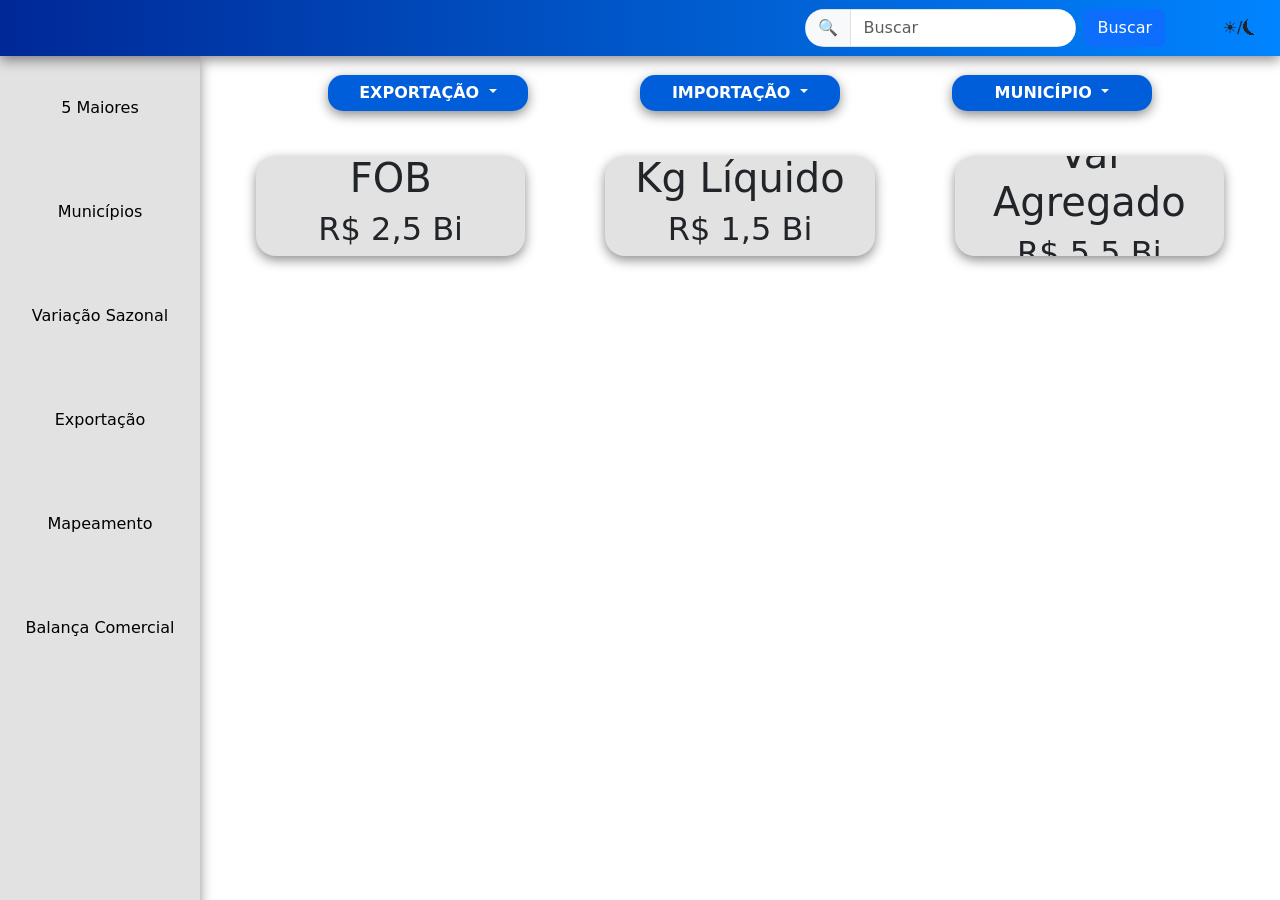
==== index.html @ 0d1b1832 "Add files via upload" ====
<!DOCTYPE html>
<html lang="en">
<head>
    <link rel="stylesheet" href="style.css">
    <meta charset="UTF-8">
    <meta name="viewport" content="width=device-width, initial-scale=1.0">
    <script src="https://code.jquery.com/jquery-3.6.0.min.js"></script>
    <script src="https://cdn.jsdelivr.net/npm/@popperjs/core@2.11.6/dist/umd/popper.min.js"></script>
    <script src="https://cdn.jsdelivr.net/npm/bootstrap@5.3.3/dist/js/bootstrap.bundle.min.js"></script>
    <script src="https://cdn.jsdelivr.net/npm/@popperjs/core@2.11.6/dist/umd/popper.min.js"></script>
    
    <link href="https://cdn.jsdelivr.net/npm/bootstrap@5.3.3/dist/css/bootstrap.min.css" rel="stylesheet">
    <title>Nexus Site</title>
</head>

<body>


<nav class="navbar navbar-expand-sm navbar-dark fixed-top navbar-gradient">
    <div class="container-fluid">
      <a class="navbar-brand d-flex align-items-center gap-2" href="#">
        <img src="images/NEXUS.svg" alt="Nexus Logo" class="nexus-logo">
      </a>    
      <div class="d-flex ms-auto align-items-center gap-5">
        <form class="d-flex align-items-center">
          <div class="input-group rounded-input-group">
            <span class="input-group-text search-icon">🔍︎</span>
            <input class="form-control rounded-end" type="text" placeholder="Buscar">
          </div>
          <button class="btn btn-primary ms-2" type="button">Buscar</button>
        </form>

        <button onclick="myFunction()">☀︎/⏾</button>
      </div>

<script>
  // Função que aplica o tema salvo no localStorage sem animação
  window.addEventListener("DOMContentLoaded", () => {
    // Temporariamente desativa transições
    document.documentElement.classList.add("disable-transitions");

    const savedTheme = localStorage.getItem("theme");
    if (savedTheme === "dark") {
      document.body.classList.add("dark-mode");
    }

    // Reativa transições depois de um pequeno delay
    setTimeout(() => {
      document.documentElement.classList.remove("disable-transitions");
    }, 100); // Tempo suficiente para evitar a animação indesejada
  });

  // Função para alternar tema com transição
  function myFunction() {
    const isDark = document.body.classList.toggle("dark-mode");
    localStorage.setItem("theme", isDark ? "dark" : "light");
  }
</script>

    </div>
</nav>

  <main>
  <!-- Sidebar -->
  <div>
    <ul class="sidebar">
     <li><a href="5maiores.html">5 Maiores</a></li>
     <li><a href="municipios.html">Municípios</a></li>
     <li><a href="variacao.html">Variação Sazonal</a></li>
     <li><a href="exportacao.html">Exportação</a></li>
     <li><a href="mapeamento.html">Mapeamento</a></li>
     <li><a href="">Balança Comercial</a></li>
   </ul>
   </div>

  <!-- Page content -->
  <div class="main-content">
    <div class="dropdown-container">
      <div class="dropdown">
        <button class="btn btn-primary dropdown-toggle" type="button" data-bs-toggle="dropdown" aria-expanded="false">
          EXPORTAÇÃO
        </button>
        <ul class="dropdown-menu">
          <li><a class="dropdown-item" href="#">Agropecuária</a></li>
          <li><a class="dropdown-item" href="#"> Indústria Extrativa</a></li>
          <li><a class="dropdown-item" href="#">Indústria de Transformação</a></li>
        </ul>
      </div>
    
      <div class="dropdown">
        <button class="btn btn-primary dropdown-toggle" type="button" data-bs-toggle="dropdown" aria-expanded="false">
          IMPORTAÇÃO
        </button>
        <ul class="dropdown-menu">
          <li><a class="dropdown-item" href="#">Agropecuária</a></li>
          <li><a class="dropdown-item" href="#"> Indústria Extrativa</a></li>
          <li><a class="dropdown-item" href="#">Indústria de Transformação</a></li>
        </ul>
      </div>
    
      <div class="dropdown">
        <button class="btn btn-primary dropdown-toggle" type="button" data-bs-toggle="dropdown" aria-expanded="false">
          MUNICÍPIO
        </button>
        <ul class="dropdown-menu">
          <li><a class="dropdown-item" href="#">São José dos Campos</a></li>
          <li><a class="dropdown-item" href="#">Jacareí</a></li>
          <li><a class="dropdown-item" href="#">São Paulo</a></li>
          <li><a class="dropdown-item" href="#">Guarulhos</a></li>
          <li><a class="dropdown-item" href="#">Campinas</a></li>
          <li><a class="dropdown-item" href="#">São Bernardo do Campo</a></li>
          <li><a class="dropdown-item" href="#">Santo André</a></li>
          <li><a class="dropdown-item" href="#">Osasco</a></li>
          <li><a class="dropdown-item" href="#">Sorocaba</a></li>
          <li><a class="dropdown-item" href="#">Ribeirão Preto</a></li>
        </ul>
      </div>
    </div>

    <div class="flex-container">
      <!-- Box 1 -->
      <div>
        <h1>FOB</h1>
        <h2>R$ 2,5 Bi</h2>
      </div>
      <!-- Box 2 -->
      <div>
        <h1>Kg Líquido</h1>
        <h2>R$ 1,5 Bi</h2>      
      </div>
      <!-- Box 3 -->
      <div>
        <h1>Val Agregado</h1>
        <h2>R$ 5,5 Bi</h2>
      </div>  
    </div>

    </div>
  </div>
  </main>
</body>
</html>
---- style.css ----
body {
  margin: 0;
  font-family: sans-serif;
}

/* Base dark mode */
.dark-mode {
  background-color: #121212;
  color: #f1f1f1;
}

/* Transition for smooth effect */
* {
  transition: background-color 0.3s, color 0.1s;
}

/* Desativa transições apenas temporariamente no carregamento */
.disable-transitions * {
  transition: none !important;
}

/* Navbar */
.navbar {
  height: 56px; /* or whatever fixed height you want */
  overflow: hidden; /* prevents tall content from expanding the navbar */
  box-shadow: 0 4px 12px rgba(0, 0, 0, 0.452);
}

.nexus-logo {
  height: 180px;
  width: auto;
}

.navbar-gradient {
  background: linear-gradient(to right, #002897, #0058ca, #0084ff) !important;
}

.dark-mode .navbar-gradient {
  background: linear-gradient(to right, #002897, #0058ca, #0084ff) !important;
}

/* Sidebar styles */
ul.sidebar {
  list-style-type: none;
  margin: 0;
  padding: 0;
  width: 200px;
  background-color: #e2e2e2;
  position: fixed;
  top: 56px; /* height of the navbar */
  left: 0;
  height: 100%;
  overflow: auto;
  box-shadow: 0 4px 12px rgba(0, 0, 0, 0.452);
}

.dark-mode ul.sidebar {
  background-color: #1e1e1e;
}

.sidebar {
  position: fixed;
  top: 80px; /* abaixo da navbar */
  left: 0;
  width: 200px;
  height: calc(100vh - 80px);
  background-color: #fff;
  z-index: 999; /* garante que está acima do mapa */
  overflow-y: auto;
}

ul.sidebar li a {
  display: block;
  color: #000000;
  padding: 40px 16px;
  text-decoration: none;
  text-align: center;
}

.dark-mode ul.sidebar li a {
  color: #f1f1f1;
}

ul.sidebar li a.active {
  background-color: #c9c9c9;
  color: #005eda;
}

.dark-mode ul.sidebar li a.active {
  background-color: #333;
  color: #005eda;
}

ul.sidebar li a:hover:not(.active) {
  background-color: #555;
  color: white;
}

.dark-mode ul.sidebar li a:hover:not(.active) {
  background-color: #444;
  color: #ffffff;
}

/* Main content */
.main-content {
  margin-left: 200px; /* Same width as sidebar */
  padding: 1rem;
  margin-top: 56px; /* Same as navbar height */
}

.flex-container {
  display: flex;
  justify-content: space-evenly;
}

.flex-container > div {
  background-color: #e2e2e2;
  width: 30%;
  height: 100px;
  margin: 40px;
  border-radius: 20px;
  padding: 10px;
  font-size: clamp(12px, 2vw, 16px);
  line-height: 1.3;
  text-align: center;
  box-shadow: 0 4px 12px rgba(0, 0, 0, 0.452);

  display: flex;
  flex-direction: column;
  justify-content: center;
  align-items: center;

  overflow: hidden;
  text-overflow: ellipsis;
  white-space: normal;
  word-wrap: break-word;
}

.dark-mode .flex-container > div {
  background-color: #2a2a2a;
  color: #f1f1f1;
}

.flex-container2 {
  padding-left: 202px;
  display: flex;
  justify-content: space-evenly;
}

.flex-container2 > div {
  background-color: #e2e2e2;
  width: 30%;
  height: 100px;
  margin: 40px;
  border-radius: 20px;
  padding: 10px;
  font-size: clamp(12px, 2vw, 16px);
  line-height: 1.3;
  text-align: center;
  box-shadow: 0 4px 12px rgba(0, 0, 0, 0.452);

  display: flex;
  flex-direction: column;
  justify-content: center;
  align-items: center;

  overflow: hidden;
  text-overflow: ellipsis;
  white-space: normal;
  word-wrap: break-word;
}

.dark-mode .flex-container2 > div {
  background-color: #2a2a2a;
  color: #f1f1f1;
}


.dropdown-container {
  display: flex;
  justify-content: space-evenly;
  align-items: center;
  flex-wrap: wrap;
  margin-bottom: 5px;
  margin-top: 2.5px;
}

.dropdown .btn {
  width: 200px;
  background: #005eda;
  text-align: center;
  border: none;
  font-weight: bold;
  border-radius: 15px;
  box-shadow: 0 4px 12px rgba(0, 0, 0, 0.452);
}

.dropdown-menu {
  text-align: center;
  min-width: 200px;
}

/* Dark mode support */
.dark-mode .dropdown .btn {
  background-color: #005eda;
  border-color: #005eda;
  color: black;
}

.dark-mode .dropdown-menu {
  background-color: #2c2c2c;
  color: white;
}

.dark-mode .dropdown-menu a.dropdown-item {
  color: white;
}

.dark-mode .dropdown-menu a.dropdown-item:hover {
  background-color: #444;
}

/* Buttons */
.btn-primary {
  border-radius: 10px;
}

.dark-mode .btn-primary {
  background-color: #004eb4;
  border-color: #0053be;
  color: rgb(255, 255, 255);
}

/* Search input */
input.form-control {
  border-radius: 20px;
}

.dark-mode input.form-control {
  background-color: #2c2c2c;
  color: white;
  border: 0px solid #555;
}

/* Optional: style toggle button */
button {
  border-radius: 50%;
  padding: 0.4em 0.6em;
  background-color: transparent;
  border: none;
  color: inherit;
  font-size: 1.9em;
  cursor: pointer;
}

/* Default light theme icon color */
.search-icon {
  background-color: transparent;
  border: none;
  font-size: 1.2rem;
  color: black;
}

/* Dark mode: turn the icon white */
.dark-mode .search-icon {
  color: white;
}

/* Make sure input group has rounded corners overall */
.rounded-input-group {
  border-radius: 25px;
  overflow: hidden; /* Keeps the round look clean */
}

/* Make sure the text inside the input field is readable */
input.form-control {
  border-radius: 0; /* Let the group handle rounding */
}

/* Search icon base style */
.search-icon {
  background-color: transparen;
  border: none;
  font-size: 1.2rem;
  color: black;
}

/* Dark mode search icon color */
.dark-mode .search-icon {
  color: white;
  background-color:#555;
  border: 1px solid #555;
}

/* Dark mode input styling */
.dark-mode input.form-control {
  background-color: #2c2c2c;
  color: white;
}




#municipios-page .flex-container > div {
  width: 40%;
  height: 70px;
  margin: 30px;
  font-size: clamp(14px, 2.5vw, 18px);
}

#municipios-page .flex-container h1 {
  font-size: 1.2rem; /* ou 16px */
}

#municipios-page .flex-container h2 {
  font-size: 1rem; /* ou 14px */
}




.texto-municipios {
  text-align: center;
  margin-left: 50px;
  margin-right: 50px;
}
  
.graf-municipios {
   width: 60%;
   height: auto; /* better to keep aspect ratio */
   border-radius: 15px;
   box-shadow: 0 4px 12px rgba(0, 0, 0, 0.45); 
}
  
.custom-offset {
  margin-left: 200px;
}
  

#exportacao-page .flex-container > div {
  width: 40%;
  height: 70px;
  margin: 20px;
  font-size: clamp(14px, 2.5vw, 18px);
}

#exportacao-page .flex-container h1 {
  font-size: 1.2rem; /* ou 16px */
}

#exportacao-page .flex-container h2 {
  font-size: 1rem; /* ou 14px */
}




#balanca-comercial-page .flex-container > div {
  width: 40%;
  height: 70px;
  margin: 30px;
  font-size: clamp(14px, 2.5vw, 18px);
}

#balanca-comercial-page .flex-container h1 {
  font-size: 1.2rem; /* ou 16px */
}

#balanca-comercial-page .flex-container h2 {
  font-size: 1rem; /* ou 14px */
}





.texto-cincomaiores {
text-align: center;
margin-left: 50px;
margin-right: 50px;
margin-top: 15px;
}

.graf-cincomaiores {
  width: 60%;
  height: auto; /* better to keep aspect ratio */
  border-radius: 15px;
  box-shadow: 0 4px 12px rgba(0, 0, 0, 0.45); 
}

.custom-offset {
  margin-left: 200px;
}





.texto-variacao {
text-align: center;
margin: auto 50px auto 250px;
}

.graf-sazonal {
  display: block;
  margin: 0 auto;
  width: 60%;
  height: 60%;
  border-radius: 15px;
  box-shadow: 0 4px 12px rgba(0, 0, 0, 0.45);
}

#variacao-page .flex-container2 > div {
  width: 60%;
  height: 70px;
  margin: 20px;
  margin-top:75.5px;
  margin-bottom: 15px;
  font-size: clamp(14px, 2.5vw, 18px);
}

#variacao-page .flex-container2 h1 {
  font-size: 0.9rem;
}

#variacao-page .flex-container2 h2 {
  font-size: 1rem;
}
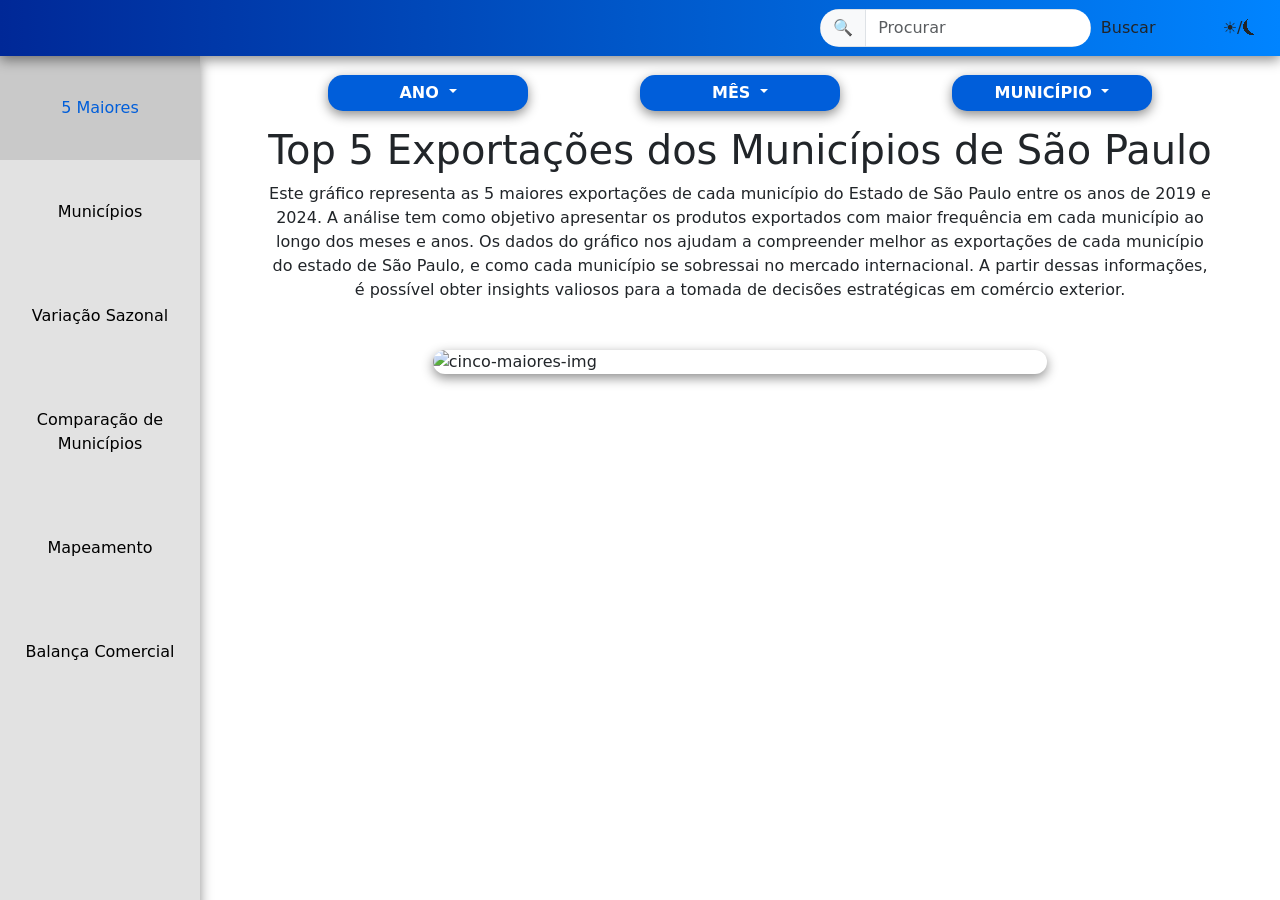
==== commit be9b01ad: "Update index.html" ====
--- a/index.html
+++ b/index.html
@@ -13,130 +13,135 @@
     <title>Nexus Site</title>
 </head>
 
-<body>
+<body id="cinco-maiores-page"></body>
+  <main>
+
+    <nav class="navbar navbar-expand-sm navbar-dark fixed-top navbar-gradient">
+      <div class="container-fluid">
+        <a class="navbar-brand d-flex align-items-center gap-2" href="#">
+          <img src="./images/NEXUS.svg" alt="Nexus Logo" class="nexus-logo">
+        </a>      
+        <div class="d-flex ms-auto align-items-center gap-5">
+          <form class="d-flex align-items-center">
+            <div class="input-group rounded-input-group">
+              <span class="input-group-text search-icon">🔍︎</span>
+              <input class="form-control rounded-end" type="text" placeholder="Procurar">
+            </div>
+            <button class="button-search" type="button">Buscar</button>
+          </form>
+
+          <button onclick="myFunction()">☀︎/⏾</button>
+        </div>
+
+        <script>
+          // Função que aplica o tema salvo no localStorage sem animação
+          window.addEventListener("DOMContentLoaded", () => {
+            // Temporariamente desativa transições
+            document.documentElement.classList.add("disable-transitions");
+        
+            const savedTheme = localStorage.getItem("theme");
+            if (savedTheme === "dark") {
+              document.body.classList.add("dark-mode");
+            }
+        
+            // Reativa transições depois de um pequeno delay
+            setTimeout(() => {
+              document.documentElement.classList.remove("disable-transitions");
+            }, 100); // Tempo suficiente para evitar a animação indesejada
+          });
+        
+          // Função para alternar tema com transição
+          function myFunction() {
+            const isDark = document.body.classList.toggle("dark-mode");
+            localStorage.setItem("theme", isDark ? "dark" : "light");
+          }
+        </script>
+        
+      </div>
+    </nav>
 
 
-<nav class="navbar navbar-expand-sm navbar-dark fixed-top navbar-gradient">
-    <div class="container-fluid">
-      <a class="navbar-brand d-flex align-items-center gap-2" href="#">
-        <img src="images/NEXUS.svg" alt="Nexus Logo" class="nexus-logo">
-      </a>    
-      <div class="d-flex ms-auto align-items-center gap-5">
-        <form class="d-flex align-items-center">
-          <div class="input-group rounded-input-group">
-            <span class="input-group-text search-icon">🔍︎</span>
-            <input class="form-control rounded-end" type="text" placeholder="Buscar">
-          </div>
-          <button class="btn btn-primary ms-2" type="button">Buscar</button>
-        </form>
-
-        <button onclick="myFunction()">☀︎/⏾</button>
+      <!-- Sidebar -->
+      <div>
+        <ul class="sidebar">
+        <li><a class="active" href="index.html">5 Maiores</a></li>
+        <li><a href="municipios.html">Municípios</a></li>
+        <li><a href="variacao.html">Variação Sazonal</a></li>
+        <li><a href="comparacao-municipios.html">Comparação de Municípios</a></li>
+        <li><a href="mapeamento.html">Mapeamento</a></li>
+        <li><a href="">Balança Comercial</a></li>
+      </ul>
       </div>
 
-<script>
-  // Função que aplica o tema salvo no localStorage sem animação
-  window.addEventListener("DOMContentLoaded", () => {
-    // Temporariamente desativa transições
-    document.documentElement.classList.add("disable-transitions");
+      <!-- Page content -->
+      <div class="main-content">
+        <div class="dropdown-container">
+          <div class="dropdown">
+            <button class="btn btn-primary dropdown-toggle" type="button" data-bs-toggle="dropdown" aria-expanded="false">
+              ANO
+            </button>
+            <ul class="dropdown-menu">
+              <li><a class="dropdown-item" href="#">2019</a></li>
+              <li><a class="dropdown-item" href="#">2020</a></li>
+              <li><a class="dropdown-item" href="#">2021</a></li>
+              <li><a class="dropdown-item" href="#">2022</a></li>
+              <li><a class="dropdown-item" href="#">2023</a></li>
+              <li><a class="dropdown-item" href="#">2024</a></li>
+            </ul>
+          </div>
+        
+          <div class="dropdown">
+            <button class="btn btn-primary dropdown-toggle" type="button" data-bs-toggle="dropdown" aria-expanded="false">
+              MÊS
+            </button>
+            <ul class="dropdown-menu">
+              <li><a class="dropdown-item" href="#">Janeiro</a></li>
+              <li><a class="dropdown-item" href="#">Fevereiro</a></li>
+              <li><a class="dropdown-item" href="#">Março</a></li>
+              <li><a class="dropdown-item" href="#">Abril</a></li>
+              <li><a class="dropdown-item" href="#">Maio</a></li>
+              <li><a class="dropdown-item" href="#">Junho</a></li>
+              <li><a class="dropdown-item" href="#">Julho</a></li>
+              <li><a class="dropdown-item" href="#">Agosto</a></li>
+              <li><a class="dropdown-item" href="#">Setembro</a></li>
+              <li><a class="dropdown-item" href="#">Outubro</a></li>
+              <li><a class="dropdown-item" href="#">Novembro</a></li>
+              <li><a class="dropdown-item" href="#">Dezembro</a></li>
+            </ul>
+          </div>
+        
+          <div class="dropdown">
+            <button class="btn btn-primary dropdown-toggle" type="button" data-bs-toggle="dropdown" aria-expanded="false">
+              MUNICÍPIO
+            </button>
+            <ul class="dropdown-menu">
+              <li><a class="dropdown-item" href="#">São José dos Campos</a></li>
+              <li><a class="dropdown-item" href="#">Jacareí</a></li>
+              <li><a class="dropdown-item" href="#">São Paulo</a></li>
+              <li><a class="dropdown-item" href="#">Guarulhos</a></li>
+              <li><a class="dropdown-item" href="#">Campinas</a></li>
+              <li><a class="dropdown-item" href="#">São Bernardo do Campo</a></li>
+              <li><a class="dropdown-item" href="#">Santo André</a></li>
+              <li><a class="dropdown-item" href="#">Osasco</a></li>
+              <li><a class="dropdown-item" href="#">Sorocaba</a></li>
+              <li><a class="dropdown-item" href="#">Ribeirão Preto</a></li>
+            </ul>
+          </div>
+        </div>
 
-    const savedTheme = localStorage.getItem("theme");
-    if (savedTheme === "dark") {
-      document.body.classList.add("dark-mode");
-    }
 
-    // Reativa transições depois de um pequeno delay
-    setTimeout(() => {
-      document.documentElement.classList.remove("disable-transitions");
-    }, 100); // Tempo suficiente para evitar a animação indesejada
-  });
+      <div class="texto-cincomaiores">
+          <h1>Top 5 Exportações dos Municípios de São Paulo</h1>
+          <p>Este gráfico representa as 5 maiores exportações de cada município do Estado de São Paulo entre os anos de 2019 e 2024. A análise tem como objetivo apresentar os produtos exportados com maior frequência em cada município ao longo dos meses e anos. Os dados do gráfico nos ajudam a compreender melhor as exportações de cada município do estado de São Paulo, e como cada município se sobressai no mercado internacional. A partir dessas informações, é possível obter insights valiosos para a tomada de decisões estratégicas em comércio exterior.</p>
+      </div>
 
-  // Função para alternar tema com transição
-  function myFunction() {
-    const isDark = document.body.classList.toggle("dark-mode");
-    localStorage.setItem("theme", isDark ? "dark" : "light");
-  }
-</script>
+      <div class="container mt-5 custom-offset d-flex justify-content-center">
+        <img src="./images/5Maiores.png" alt="cinco-maiores-img" class="graf-cincomaiores">
+      </div>
 
-    </div>
-</nav>
+        </div>
+      </div>
+  </main>
 
-  <main>
-  <!-- Sidebar -->
-  <div>
-    <ul class="sidebar">
-     <li><a href="5maiores.html">5 Maiores</a></li>
-     <li><a href="municipios.html">Municípios</a></li>
-     <li><a href="variacao.html">Variação Sazonal</a></li>
-     <li><a href="exportacao.html">Exportação</a></li>
-     <li><a href="mapeamento.html">Mapeamento</a></li>
-     <li><a href="">Balança Comercial</a></li>
-   </ul>
-   </div>
-
-  <!-- Page content -->
-  <div class="main-content">
-    <div class="dropdown-container">
-      <div class="dropdown">
-        <button class="btn btn-primary dropdown-toggle" type="button" data-bs-toggle="dropdown" aria-expanded="false">
-          EXPORTAÇÃO
-        </button>
-        <ul class="dropdown-menu">
-          <li><a class="dropdown-item" href="#">Agropecuária</a></li>
-          <li><a class="dropdown-item" href="#"> Indústria Extrativa</a></li>
-          <li><a class="dropdown-item" href="#">Indústria de Transformação</a></li>
-        </ul>
-      </div>
-    
-      <div class="dropdown">
-        <button class="btn btn-primary dropdown-toggle" type="button" data-bs-toggle="dropdown" aria-expanded="false">
-          IMPORTAÇÃO
-        </button>
-        <ul class="dropdown-menu">
-          <li><a class="dropdown-item" href="#">Agropecuária</a></li>
-          <li><a class="dropdown-item" href="#"> Indústria Extrativa</a></li>
-          <li><a class="dropdown-item" href="#">Indústria de Transformação</a></li>
-        </ul>
-      </div>
-    
-      <div class="dropdown">
-        <button class="btn btn-primary dropdown-toggle" type="button" data-bs-toggle="dropdown" aria-expanded="false">
-          MUNICÍPIO
-        </button>
-        <ul class="dropdown-menu">
-          <li><a class="dropdown-item" href="#">São José dos Campos</a></li>
-          <li><a class="dropdown-item" href="#">Jacareí</a></li>
-          <li><a class="dropdown-item" href="#">São Paulo</a></li>
-          <li><a class="dropdown-item" href="#">Guarulhos</a></li>
-          <li><a class="dropdown-item" href="#">Campinas</a></li>
-          <li><a class="dropdown-item" href="#">São Bernardo do Campo</a></li>
-          <li><a class="dropdown-item" href="#">Santo André</a></li>
-          <li><a class="dropdown-item" href="#">Osasco</a></li>
-          <li><a class="dropdown-item" href="#">Sorocaba</a></li>
-          <li><a class="dropdown-item" href="#">Ribeirão Preto</a></li>
-        </ul>
-      </div>
-    </div>
-
-    <div class="flex-container">
-      <!-- Box 1 -->
-      <div>
-        <h1>FOB</h1>
-        <h2>R$ 2,5 Bi</h2>
-      </div>
-      <!-- Box 2 -->
-      <div>
-        <h1>Kg Líquido</h1>
-        <h2>R$ 1,5 Bi</h2>      
-      </div>
-      <!-- Box 3 -->
-      <div>
-        <h1>Val Agregado</h1>
-        <h2>R$ 5,5 Bi</h2>
-      </div>  
-    </div>
-
-    </div>
-  </div>
-  </main>
 </body>
 </html>
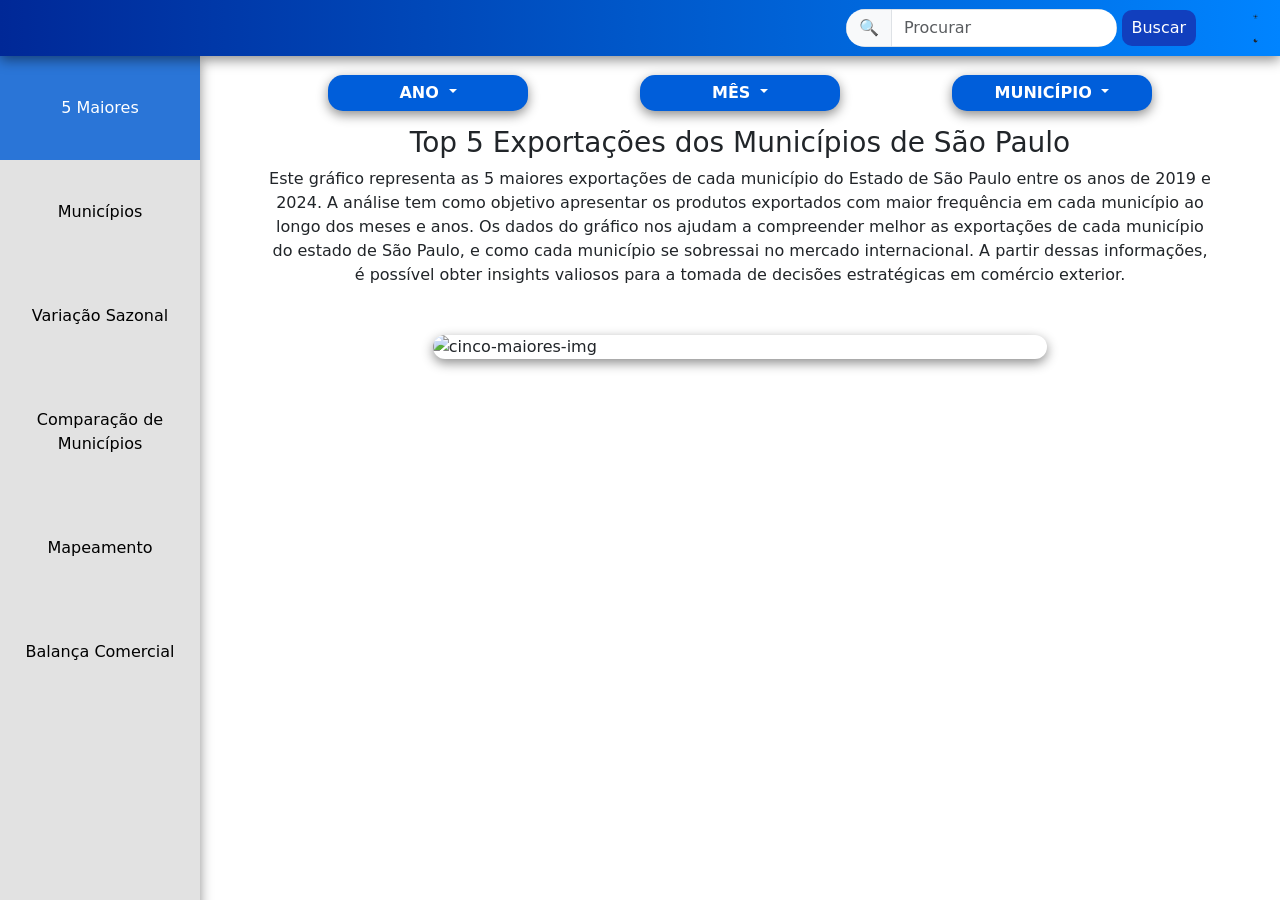
==== commit 50254021: "Update index.html" ====
--- a/index.html
+++ b/index.html
@@ -1,5 +1,5 @@
 <!DOCTYPE html>
-<html lang="en">
+<html lang="pt-br">
 <head>
     <link rel="stylesheet" href="style.css">
     <meta charset="UTF-8">
@@ -30,31 +30,46 @@
             <button class="button-search" type="button">Buscar</button>
           </form>
 
-          <button onclick="myFunction()">☀︎/⏾</button>
+          <button class="theme-switcher" onclick="toggleTheme()" aria-label="Alternar tema">
+            <span class="theme-switcher-handle"></span>
+            <!-- Ícones fixos nas extremidades -->
+            <svg class="theme-icon sun-icon" viewBox="0 0 24 24">
+              <path fill="currentColor" d="M12,7c-2.76,0-5,2.24-5,5s2.24,5,5,5s5-2.24,5-5S14.76,7,12,7L12,7z M12,2L13,2c0.55,0,1,0.45,1,1s-0.45,1-1,1l-1,0c-0.55,0-1-0.45-1-1S11.45,2,12,2z M12,20l1,0c0.55,0,1,0.45,1,1s-0.45,1-1,1l-1,0c-0.55,0-1-0.45-1-1S11.45,20,12,20z M4.22,5.64l0.71,0.71c0.39,0.39,0.39,1.02,0,1.41s-1.02,0.39-1.41,0l-0.71-0.71c-0.39-0.39-0.39-1.02,0-1.41S3.83,5.25,4.22,5.64z M18.36,19.78l0.71,0.71c0.39,0.39,0.39,1.02,0,1.41s-1.02,0.39-1.41,0l-0.71-0.71c-0.39-0.39-0.39-1.02,0-1.41S17.97,19.39,18.36,19.78z M2,12l0,1c0,0.55,0.45,1,1,1s1-0.45,1-1l0-1c0-0.55-0.45-1-1-1S2,11.45,2,12z M20,12l0,1c0,0.55,0.45,1,1,1s1-0.45,1-1l0-1c0-0.55-0.45-1-1-1S20,11.45,20,12z M5.64,19.78c-0.39,0.39-0.39,1.02,0,1.41l0.71,0.71c0.39,0.39,1.02,0.39,1.41,0s0.39-1.02,0-1.41l-0.71-0.71c-0.39-0.39-1.02-0.39-1.41,0S5.25,19.39,5.64,19.78z M19.78,5.64c0.39-0.39,0.39-1.02,0-1.41l-0.71-0.71c-0.39-0.39-1.02-0.39-1.41,0s-0.39,1.02,0,1.41l0.71,0.71c0.39,0.39,1.02,0.39,1.41,0S20.17,6.03,19.78,5.64z"/>
+            </svg>
+            <svg class="theme-icon moon-icon" viewBox="0 0 24 24">
+              <path fill="currentColor" d="M12,3c-4.97,0-9,4.03-9,9s4.03,9,9,9s9-4.03,9-9c0-0.46-0.04-0.92-0.1-1.36c-0.98,1.37-2.58,2.26-4.4,2.26c-2.98,0-5.4-2.42-5.4-5.4c0-1.81,0.89-3.42,2.26-4.4C12.92,3.04,12.46,3,12,3L12,3z"/>
+            </svg>
+          </button>
         </div>
-
+  
         <script>
-          // Função que aplica o tema salvo no localStorage sem animação
+  
+          // Função para alternar tema
+          function toggleTheme() {
+            const isDark = document.body.classList.toggle("dark-mode");
+            localStorage.setItem("theme", isDark ? "dark" : "light");
+            
+            // Animação adicional para feedback visual
+            const switcher = document.querySelector('.theme-switcher');
+            switcher.style.transform = 'scale(0.95)';
+            setTimeout(() => {
+              switcher.style.transform = 'scale(1)';
+            }, 100);
+          }
+      
+          // Aplicar tema salvo
           window.addEventListener("DOMContentLoaded", () => {
-            // Temporariamente desativa transições
             document.documentElement.classList.add("disable-transitions");
-        
+            
             const savedTheme = localStorage.getItem("theme");
             if (savedTheme === "dark") {
               document.body.classList.add("dark-mode");
             }
-        
-            // Reativa transições depois de um pequeno delay
+            
             setTimeout(() => {
               document.documentElement.classList.remove("disable-transitions");
-            }, 100); // Tempo suficiente para evitar a animação indesejada
+            }, 100);
           });
-        
-          // Função para alternar tema com transição
-          function myFunction() {
-            const isDark = document.body.classList.toggle("dark-mode");
-            localStorage.setItem("theme", isDark ? "dark" : "light");
-          }
         </script>
         
       </div>
@@ -131,7 +146,7 @@
 
 
       <div class="texto-cincomaiores">
-          <h1>Top 5 Exportações dos Municípios de São Paulo</h1>
+          <h3>Top 5 Exportações dos Municípios de São Paulo</h3>
           <p>Este gráfico representa as 5 maiores exportações de cada município do Estado de São Paulo entre os anos de 2019 e 2024. A análise tem como objetivo apresentar os produtos exportados com maior frequência em cada município ao longo dos meses e anos. Os dados do gráfico nos ajudam a compreender melhor as exportações de cada município do estado de São Paulo, e como cada município se sobressai no mercado internacional. A partir dessas informações, é possível obter insights valiosos para a tomada de decisões estratégicas em comércio exterior.</p>
       </div>
 
--- a/style.css
+++ b/style.css
@@ -59,6 +59,20 @@
   background-color: #1e1e1e;
 }
 
+.button-search {
+  color:white;
+  background-color: #113fbe;
+  border-radius: 10px;
+  margin-left: 5px;
+}
+
+.dark-mode .button-search {
+  color:white;
+  background-color: #113fbe;
+  border-radius: 10px;
+  margin-left: 5px;
+}
+
 .sidebar {
   position: fixed;
   top: 80px; /* abaixo da navbar */
@@ -83,13 +97,13 @@
 }
 
 ul.sidebar li a.active {
-  background-color: #c9c9c9;
-  color: #005eda;
+  background-color: #2a75d7;
+  color: white;
 }
 
 .dark-mode ul.sidebar li a.active {
-  background-color: #333;
-  color: #005eda;
+  background-color: #2a75d7;
+  color: white;
 }
 
 ul.sidebar li a:hover:not(.active) {
@@ -100,6 +114,11 @@
 .dark-mode ul.sidebar li a:hover:not(.active) {
   background-color: #444;
   color: #ffffff;
+}
+
+main {
+  width: 100%;
+  height:100%;
 }
 
 /* Main content */
@@ -338,21 +357,31 @@
 }
   
 
-#exportacao-page .flex-container > div {
+#comparacao-page .flex-container > div {
   width: 40%;
   height: 70px;
   margin: 20px;
   font-size: clamp(14px, 2.5vw, 18px);
 }
 
-#exportacao-page .flex-container h1 {
+#comparacao-page .flex-container h1 {
   font-size: 1.2rem; /* ou 16px */
 }
 
-#exportacao-page .flex-container h2 {
+#comparacao-page .flex-container h2 {
   font-size: 1rem; /* ou 14px */
 }
 
+.graf-comparacao {
+  width: 60%;
+  height: auto; /* better to keep aspect ratio */
+  border-radius: 15px;
+  box-shadow: 0 4px 12px rgba(0, 0, 0, 0.45); 
+}
+
+.custom-offset {
+  margin-left: 200px;
+}
 
 
 
@@ -428,3 +457,19 @@
   font-size: 1rem;
 }
 
+
+.texto-comparacao {
+  text-align: center;
+  margin-left: 50px;
+  margin-right: 50px;
+  margin-top: 15px;
+  }
+
+#comparacao-page .flex-container h1 {
+  font-size: 0.9rem;
+  margin-top: 6px;
+}
+
+#comparacao-page .flex-container h2 {
+  font-size: 1rem;
+}
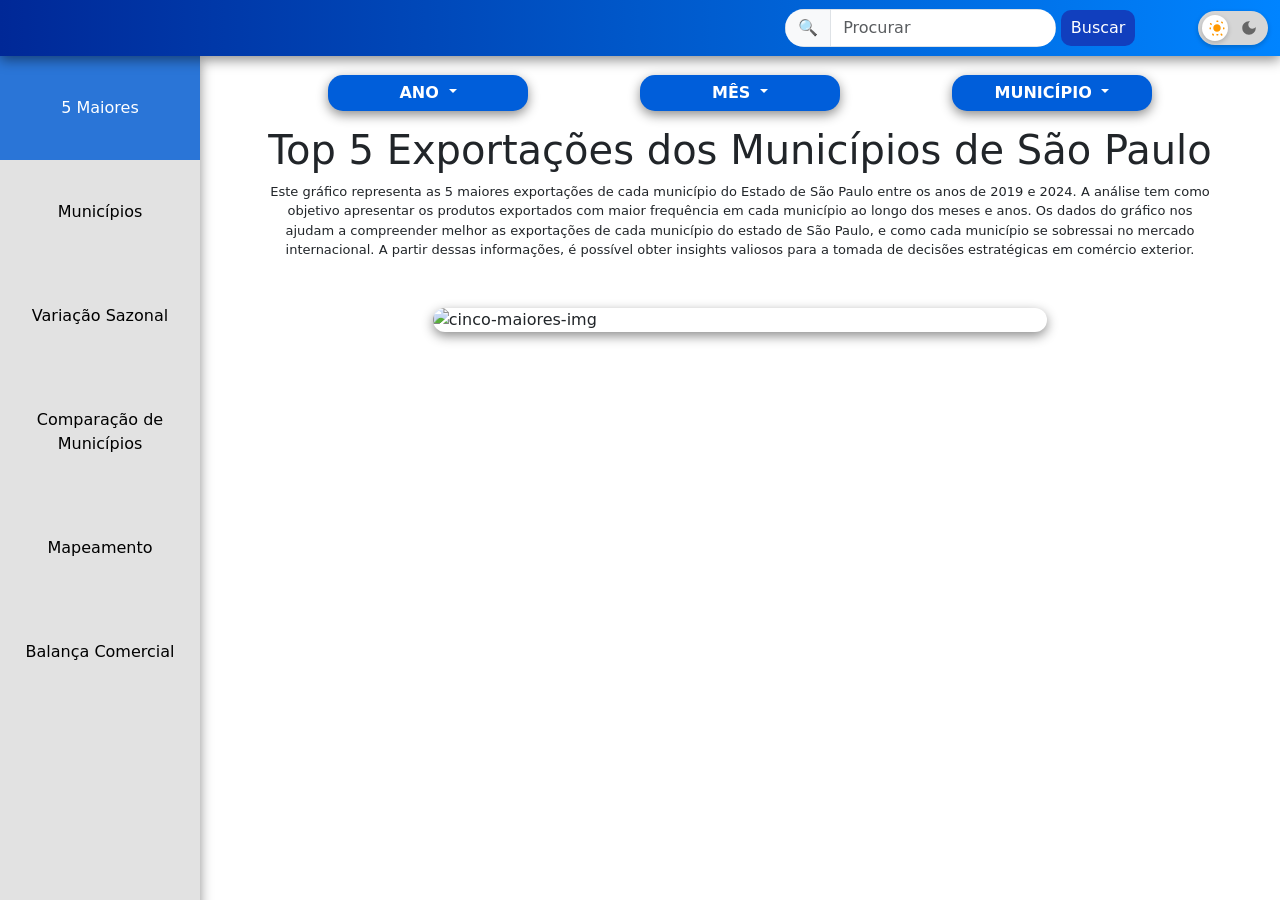
==== commit 49dd0bf7: "alteração da localização de arquivos" ====
--- a/index.html
+++ b/index.html
@@ -1,162 +1,162 @@
-<!DOCTYPE html>
-<html lang="pt-br">
-<head>
-    <link rel="stylesheet" href="style.css">
-    <meta charset="UTF-8">
-    <meta name="viewport" content="width=device-width, initial-scale=1.0">
-    <script src="https://code.jquery.com/jquery-3.6.0.min.js"></script>
-    <script src="https://cdn.jsdelivr.net/npm/@popperjs/core@2.11.6/dist/umd/popper.min.js"></script>
-    <script src="https://cdn.jsdelivr.net/npm/bootstrap@5.3.3/dist/js/bootstrap.bundle.min.js"></script>
-    <script src="https://cdn.jsdelivr.net/npm/@popperjs/core@2.11.6/dist/umd/popper.min.js"></script>
-    
-    <link href="https://cdn.jsdelivr.net/npm/bootstrap@5.3.3/dist/css/bootstrap.min.css" rel="stylesheet">
-    <title>Nexus Site</title>
-</head>
-
-<body id="cinco-maiores-page"></body>
-  <main>
-
-    <nav class="navbar navbar-expand-sm navbar-dark fixed-top navbar-gradient">
-      <div class="container-fluid">
-        <a class="navbar-brand d-flex align-items-center gap-2" href="#">
-          <img src="./images/NEXUS.svg" alt="Nexus Logo" class="nexus-logo">
-        </a>      
-        <div class="d-flex ms-auto align-items-center gap-5">
-          <form class="d-flex align-items-center">
-            <div class="input-group rounded-input-group">
-              <span class="input-group-text search-icon">🔍︎</span>
-              <input class="form-control rounded-end" type="text" placeholder="Procurar">
-            </div>
-            <button class="button-search" type="button">Buscar</button>
-          </form>
-
-          <button class="theme-switcher" onclick="toggleTheme()" aria-label="Alternar tema">
-            <span class="theme-switcher-handle"></span>
-            <!-- Ícones fixos nas extremidades -->
-            <svg class="theme-icon sun-icon" viewBox="0 0 24 24">
-              <path fill="currentColor" d="M12,7c-2.76,0-5,2.24-5,5s2.24,5,5,5s5-2.24,5-5S14.76,7,12,7L12,7z M12,2L13,2c0.55,0,1,0.45,1,1s-0.45,1-1,1l-1,0c-0.55,0-1-0.45-1-1S11.45,2,12,2z M12,20l1,0c0.55,0,1,0.45,1,1s-0.45,1-1,1l-1,0c-0.55,0-1-0.45-1-1S11.45,20,12,20z M4.22,5.64l0.71,0.71c0.39,0.39,0.39,1.02,0,1.41s-1.02,0.39-1.41,0l-0.71-0.71c-0.39-0.39-0.39-1.02,0-1.41S3.83,5.25,4.22,5.64z M18.36,19.78l0.71,0.71c0.39,0.39,0.39,1.02,0,1.41s-1.02,0.39-1.41,0l-0.71-0.71c-0.39-0.39-0.39-1.02,0-1.41S17.97,19.39,18.36,19.78z M2,12l0,1c0,0.55,0.45,1,1,1s1-0.45,1-1l0-1c0-0.55-0.45-1-1-1S2,11.45,2,12z M20,12l0,1c0,0.55,0.45,1,1,1s1-0.45,1-1l0-1c0-0.55-0.45-1-1-1S20,11.45,20,12z M5.64,19.78c-0.39,0.39-0.39,1.02,0,1.41l0.71,0.71c0.39,0.39,1.02,0.39,1.41,0s0.39-1.02,0-1.41l-0.71-0.71c-0.39-0.39-1.02-0.39-1.41,0S5.25,19.39,5.64,19.78z M19.78,5.64c0.39-0.39,0.39-1.02,0-1.41l-0.71-0.71c-0.39-0.39-1.02-0.39-1.41,0s-0.39,1.02,0,1.41l0.71,0.71c0.39,0.39,1.02,0.39,1.41,0S20.17,6.03,19.78,5.64z"/>
-            </svg>
-            <svg class="theme-icon moon-icon" viewBox="0 0 24 24">
-              <path fill="currentColor" d="M12,3c-4.97,0-9,4.03-9,9s4.03,9,9,9s9-4.03,9-9c0-0.46-0.04-0.92-0.1-1.36c-0.98,1.37-2.58,2.26-4.4,2.26c-2.98,0-5.4-2.42-5.4-5.4c0-1.81,0.89-3.42,2.26-4.4C12.92,3.04,12.46,3,12,3L12,3z"/>
-            </svg>
-          </button>
-        </div>
-  
-        <script>
-  
-          // Função para alternar tema
-          function toggleTheme() {
-            const isDark = document.body.classList.toggle("dark-mode");
-            localStorage.setItem("theme", isDark ? "dark" : "light");
-            
-            // Animação adicional para feedback visual
-            const switcher = document.querySelector('.theme-switcher');
-            switcher.style.transform = 'scale(0.95)';
-            setTimeout(() => {
-              switcher.style.transform = 'scale(1)';
-            }, 100);
-          }
-      
-          // Aplicar tema salvo
-          window.addEventListener("DOMContentLoaded", () => {
-            document.documentElement.classList.add("disable-transitions");
-            
-            const savedTheme = localStorage.getItem("theme");
-            if (savedTheme === "dark") {
-              document.body.classList.add("dark-mode");
-            }
-            
-            setTimeout(() => {
-              document.documentElement.classList.remove("disable-transitions");
-            }, 100);
-          });
-        </script>
-        
-      </div>
-    </nav>
-
-
-      <!-- Sidebar -->
-      <div>
-        <ul class="sidebar">
-        <li><a class="active" href="index.html">5 Maiores</a></li>
-        <li><a href="municipios.html">Municípios</a></li>
-        <li><a href="variacao.html">Variação Sazonal</a></li>
-        <li><a href="comparacao-municipios.html">Comparação de Municípios</a></li>
-        <li><a href="mapeamento.html">Mapeamento</a></li>
-        <li><a href="">Balança Comercial</a></li>
-      </ul>
-      </div>
-
-      <!-- Page content -->
-      <div class="main-content">
-        <div class="dropdown-container">
-          <div class="dropdown">
-            <button class="btn btn-primary dropdown-toggle" type="button" data-bs-toggle="dropdown" aria-expanded="false">
-              ANO
-            </button>
-            <ul class="dropdown-menu">
-              <li><a class="dropdown-item" href="#">2019</a></li>
-              <li><a class="dropdown-item" href="#">2020</a></li>
-              <li><a class="dropdown-item" href="#">2021</a></li>
-              <li><a class="dropdown-item" href="#">2022</a></li>
-              <li><a class="dropdown-item" href="#">2023</a></li>
-              <li><a class="dropdown-item" href="#">2024</a></li>
-            </ul>
-          </div>
-        
-          <div class="dropdown">
-            <button class="btn btn-primary dropdown-toggle" type="button" data-bs-toggle="dropdown" aria-expanded="false">
-              MÊS
-            </button>
-            <ul class="dropdown-menu">
-              <li><a class="dropdown-item" href="#">Janeiro</a></li>
-              <li><a class="dropdown-item" href="#">Fevereiro</a></li>
-              <li><a class="dropdown-item" href="#">Março</a></li>
-              <li><a class="dropdown-item" href="#">Abril</a></li>
-              <li><a class="dropdown-item" href="#">Maio</a></li>
-              <li><a class="dropdown-item" href="#">Junho</a></li>
-              <li><a class="dropdown-item" href="#">Julho</a></li>
-              <li><a class="dropdown-item" href="#">Agosto</a></li>
-              <li><a class="dropdown-item" href="#">Setembro</a></li>
-              <li><a class="dropdown-item" href="#">Outubro</a></li>
-              <li><a class="dropdown-item" href="#">Novembro</a></li>
-              <li><a class="dropdown-item" href="#">Dezembro</a></li>
-            </ul>
-          </div>
-        
-          <div class="dropdown">
-            <button class="btn btn-primary dropdown-toggle" type="button" data-bs-toggle="dropdown" aria-expanded="false">
-              MUNICÍPIO
-            </button>
-            <ul class="dropdown-menu">
-              <li><a class="dropdown-item" href="#">São José dos Campos</a></li>
-              <li><a class="dropdown-item" href="#">Jacareí</a></li>
-              <li><a class="dropdown-item" href="#">São Paulo</a></li>
-              <li><a class="dropdown-item" href="#">Guarulhos</a></li>
-              <li><a class="dropdown-item" href="#">Campinas</a></li>
-              <li><a class="dropdown-item" href="#">São Bernardo do Campo</a></li>
-              <li><a class="dropdown-item" href="#">Santo André</a></li>
-              <li><a class="dropdown-item" href="#">Osasco</a></li>
-              <li><a class="dropdown-item" href="#">Sorocaba</a></li>
-              <li><a class="dropdown-item" href="#">Ribeirão Preto</a></li>
-            </ul>
-          </div>
-        </div>
-
-
-      <div class="texto-cincomaiores">
-          <h3>Top 5 Exportações dos Municípios de São Paulo</h3>
-          <p>Este gráfico representa as 5 maiores exportações de cada município do Estado de São Paulo entre os anos de 2019 e 2024. A análise tem como objetivo apresentar os produtos exportados com maior frequência em cada município ao longo dos meses e anos. Os dados do gráfico nos ajudam a compreender melhor as exportações de cada município do estado de São Paulo, e como cada município se sobressai no mercado internacional. A partir dessas informações, é possível obter insights valiosos para a tomada de decisões estratégicas em comércio exterior.</p>
-      </div>
-
-      <div class="container mt-5 custom-offset d-flex justify-content-center">
-        <img src="./images/5Maiores.png" alt="cinco-maiores-img" class="graf-cincomaiores">
-      </div>
-
-        </div>
-      </div>
-  </main>
-
-</body>
-</html>
+<!DOCTYPE html>
+<html lang="pt-br">
+<head>
+    <link rel="stylesheet" href="style.css">
+    <meta charset="UTF-8">
+    <meta name="viewport" content="width=device-width, initial-scale=1.0">
+    <script src="https://code.jquery.com/jquery-3.6.0.min.js"></script>
+    <script src="https://cdn.jsdelivr.net/npm/@popperjs/core@2.11.6/dist/umd/popper.min.js"></script>
+    <script src="https://cdn.jsdelivr.net/npm/bootstrap@5.3.3/dist/js/bootstrap.bundle.min.js"></script>
+    <script src="https://cdn.jsdelivr.net/npm/@popperjs/core@2.11.6/dist/umd/popper.min.js"></script>
+    
+    <link href="https://cdn.jsdelivr.net/npm/bootstrap@5.3.3/dist/css/bootstrap.min.css" rel="stylesheet">
+    <title>Nexus Site</title>
+</head>
+
+<body id="cinco-maiores-page"></body>
+  <main>
+
+    <nav class="navbar navbar-expand-sm navbar-dark fixed-top navbar-gradient">
+      <div class="container-fluid">
+        <a class="navbar-brand d-flex align-items-center gap-2" href="#">
+          <img src="./images/NEXUS.svg" alt="Nexus Logo" class="nexus-logo">
+        </a>      
+        <div class="d-flex ms-auto align-items-center gap-5">
+          <form class="d-flex align-items-center">
+            <div class="input-group rounded-input-group">
+              <span class="input-group-text search-icon">🔍︎</span>
+              <input class="form-control rounded-end" type="text" placeholder="Procurar">
+            </div>
+            <button class="button-search" type="button">Buscar</button>
+          </form>
+
+          <button class="theme-switcher" onclick="toggleTheme()" aria-label="Alternar tema">
+            <span class="theme-switcher-handle"></span>
+            <!-- Ícones fixos nas extremidades -->
+            <svg class="theme-icon sun-icon" viewBox="0 0 24 24">
+              <path fill="currentColor" d="M12,7c-2.76,0-5,2.24-5,5s2.24,5,5,5s5-2.24,5-5S14.76,7,12,7L12,7z M12,2L13,2c0.55,0,1,0.45,1,1s-0.45,1-1,1l-1,0c-0.55,0-1-0.45-1-1S11.45,2,12,2z M12,20l1,0c0.55,0,1,0.45,1,1s-0.45,1-1,1l-1,0c-0.55,0-1-0.45-1-1S11.45,20,12,20z M4.22,5.64l0.71,0.71c0.39,0.39,0.39,1.02,0,1.41s-1.02,0.39-1.41,0l-0.71-0.71c-0.39-0.39-0.39-1.02,0-1.41S3.83,5.25,4.22,5.64z M18.36,19.78l0.71,0.71c0.39,0.39,0.39,1.02,0,1.41s-1.02,0.39-1.41,0l-0.71-0.71c-0.39-0.39-0.39-1.02,0-1.41S17.97,19.39,18.36,19.78z M2,12l0,1c0,0.55,0.45,1,1,1s1-0.45,1-1l0-1c0-0.55-0.45-1-1-1S2,11.45,2,12z M20,12l0,1c0,0.55,0.45,1,1,1s1-0.45,1-1l0-1c0-0.55-0.45-1-1-1S20,11.45,20,12z M5.64,19.78c-0.39,0.39-0.39,1.02,0,1.41l0.71,0.71c0.39,0.39,1.02,0.39,1.41,0s0.39-1.02,0-1.41l-0.71-0.71c-0.39-0.39-1.02-0.39-1.41,0S5.25,19.39,5.64,19.78z M19.78,5.64c0.39-0.39,0.39-1.02,0-1.41l-0.71-0.71c-0.39-0.39-1.02-0.39-1.41,0s-0.39,1.02,0,1.41l0.71,0.71c0.39,0.39,1.02,0.39,1.41,0S20.17,6.03,19.78,5.64z"/>
+            </svg>
+            <svg class="theme-icon moon-icon" viewBox="0 0 24 24">
+              <path fill="currentColor" d="M12,3c-4.97,0-9,4.03-9,9s4.03,9,9,9s9-4.03,9-9c0-0.46-0.04-0.92-0.1-1.36c-0.98,1.37-2.58,2.26-4.4,2.26c-2.98,0-5.4-2.42-5.4-5.4c0-1.81,0.89-3.42,2.26-4.4C12.92,3.04,12.46,3,12,3L12,3z"/>
+            </svg>
+          </button>
+        </div>
+  
+        <script>
+  
+          // Função para alternar tema
+          function toggleTheme() {
+            const isDark = document.body.classList.toggle("dark-mode");
+            localStorage.setItem("theme", isDark ? "dark" : "light");
+            
+            // Animação adicional para feedback visual
+            const switcher = document.querySelector('.theme-switcher');
+            switcher.style.transform = 'scale(0.95)';
+            setTimeout(() => {
+              switcher.style.transform = 'scale(1)';
+            }, 100);
+          }
+      
+          // Aplicar tema salvo
+          window.addEventListener("DOMContentLoaded", () => {
+            document.documentElement.classList.add("disable-transitions");
+            
+            const savedTheme = localStorage.getItem("theme");
+            if (savedTheme === "dark") {
+              document.body.classList.add("dark-mode");
+            }
+            
+            setTimeout(() => {
+              document.documentElement.classList.remove("disable-transitions");
+            }, 100);
+          });
+        </script>
+        
+      </div>
+    </nav>
+
+
+      <!-- Sidebar -->
+      <div>
+        <ul class="sidebar">
+        <li><a class="active" href="index.html">5 Maiores</a></li>
+        <li><a href="municipios.html">Municípios</a></li>
+        <li><a href="variacao.html">Variação Sazonal</a></li>
+        <li><a href="comparacao-municipios.html">Comparação de Municípios</a></li>
+        <li><a href="mapeamento.html">Mapeamento</a></li>
+        <li><a href="">Balança Comercial</a></li>
+      </ul>
+      </div>
+
+      <!-- Page content -->
+      <div class="main-content">
+        <div class="dropdown-container">
+          <div class="dropdown">
+            <button class="btn btn-primary dropdown-toggle" type="button" data-bs-toggle="dropdown" aria-expanded="false">
+              ANO
+            </button>
+            <ul class="dropdown-menu">
+              <li><a class="dropdown-item" href="#">2019</a></li>
+              <li><a class="dropdown-item" href="#">2020</a></li>
+              <li><a class="dropdown-item" href="#">2021</a></li>
+              <li><a class="dropdown-item" href="#">2022</a></li>
+              <li><a class="dropdown-item" href="#">2023</a></li>
+              <li><a class="dropdown-item" href="#">2024</a></li>
+            </ul>
+          </div>
+        
+          <div class="dropdown">
+            <button class="btn btn-primary dropdown-toggle" type="button" data-bs-toggle="dropdown" aria-expanded="false">
+              MÊS
+            </button>
+            <ul class="dropdown-menu">
+              <li><a class="dropdown-item" href="#">Janeiro</a></li>
+              <li><a class="dropdown-item" href="#">Fevereiro</a></li>
+              <li><a class="dropdown-item" href="#">Março</a></li>
+              <li><a class="dropdown-item" href="#">Abril</a></li>
+              <li><a class="dropdown-item" href="#">Maio</a></li>
+              <li><a class="dropdown-item" href="#">Junho</a></li>
+              <li><a class="dropdown-item" href="#">Julho</a></li>
+              <li><a class="dropdown-item" href="#">Agosto</a></li>
+              <li><a class="dropdown-item" href="#">Setembro</a></li>
+              <li><a class="dropdown-item" href="#">Outubro</a></li>
+              <li><a class="dropdown-item" href="#">Novembro</a></li>
+              <li><a class="dropdown-item" href="#">Dezembro</a></li>
+            </ul>
+          </div>
+        
+          <div class="dropdown">
+            <button class="btn btn-primary dropdown-toggle" type="button" data-bs-toggle="dropdown" aria-expanded="false">
+              MUNICÍPIO
+            </button>
+            <ul class="dropdown-menu">
+              <li><a class="dropdown-item" href="#">São José dos Campos</a></li>
+              <li><a class="dropdown-item" href="#">Jacareí</a></li>
+              <li><a class="dropdown-item" href="#">São Paulo</a></li>
+              <li><a class="dropdown-item" href="#">Guarulhos</a></li>
+              <li><a class="dropdown-item" href="#">Campinas</a></li>
+              <li><a class="dropdown-item" href="#">São Bernardo do Campo</a></li>
+              <li><a class="dropdown-item" href="#">Santo André</a></li>
+              <li><a class="dropdown-item" href="#">Osasco</a></li>
+              <li><a class="dropdown-item" href="#">Sorocaba</a></li>
+              <li><a class="dropdown-item" href="#">Ribeirão Preto</a></li>
+            </ul>
+          </div>
+        </div>
+
+
+      <div class="texto-cincomaiores">
+          <h1>Top 5 Exportações dos Municípios de São Paulo</h1>
+          <p>Este gráfico representa as 5 maiores exportações de cada município do Estado de São Paulo entre os anos de 2019 e 2024. A análise tem como objetivo apresentar os produtos exportados com maior frequência em cada município ao longo dos meses e anos. Os dados do gráfico nos ajudam a compreender melhor as exportações de cada município do estado de São Paulo, e como cada município se sobressai no mercado internacional. A partir dessas informações, é possível obter insights valiosos para a tomada de decisões estratégicas em comércio exterior.</p>
+      </div>
+
+      <div class="container mt-5 custom-offset d-flex justify-content-center">
+        <img src="./images/5Maiores.png" alt="cinco-maiores-img" class="graf-cincomaiores">
+      </div>
+
+        </div>
+      </div>
+  </main>
+
+</body>
+</html>
--- a/style.css
+++ b/style.css
@@ -1,475 +1,561 @@
-
-body {
-  margin: 0;
-  font-family: sans-serif;
-}
-
-/* Base dark mode */
-.dark-mode {
-  background-color: #121212;
-  color: #f1f1f1;
-}
-
-/* Transition for smooth effect */
-* {
-  transition: background-color 0.3s, color 0.1s;
-}
-
-/* Desativa transições apenas temporariamente no carregamento */
-.disable-transitions * {
-  transition: none !important;
-}
-
-/* Navbar */
-.navbar {
-  height: 56px; /* or whatever fixed height you want */
-  overflow: hidden; /* prevents tall content from expanding the navbar */
-  box-shadow: 0 4px 12px rgba(0, 0, 0, 0.452);
-}
-
-.nexus-logo {
-  height: 180px;
-  width: auto;
-}
-
-.navbar-gradient {
-  background: linear-gradient(to right, #002897, #0058ca, #0084ff) !important;
-}
-
-.dark-mode .navbar-gradient {
-  background: linear-gradient(to right, #002897, #0058ca, #0084ff) !important;
-}
-
-/* Sidebar styles */
-ul.sidebar {
-  list-style-type: none;
-  margin: 0;
-  padding: 0;
-  width: 200px;
-  background-color: #e2e2e2;
-  position: fixed;
-  top: 56px; /* height of the navbar */
-  left: 0;
-  height: 100%;
-  overflow: auto;
-  box-shadow: 0 4px 12px rgba(0, 0, 0, 0.452);
-}
-
-.dark-mode ul.sidebar {
-  background-color: #1e1e1e;
-}
-
-.button-search {
-  color:white;
-  background-color: #113fbe;
-  border-radius: 10px;
-  margin-left: 5px;
-}
-
-.dark-mode .button-search {
-  color:white;
-  background-color: #113fbe;
-  border-radius: 10px;
-  margin-left: 5px;
-}
-
-.sidebar {
-  position: fixed;
-  top: 80px; /* abaixo da navbar */
-  left: 0;
-  width: 200px;
-  height: calc(100vh - 80px);
-  background-color: #fff;
-  z-index: 999; /* garante que está acima do mapa */
-  overflow-y: auto;
-}
-
-ul.sidebar li a {
-  display: block;
-  color: #000000;
-  padding: 40px 16px;
-  text-decoration: none;
-  text-align: center;
-}
-
-.dark-mode ul.sidebar li a {
-  color: #f1f1f1;
-}
-
-ul.sidebar li a.active {
-  background-color: #2a75d7;
-  color: white;
-}
-
-.dark-mode ul.sidebar li a.active {
-  background-color: #2a75d7;
-  color: white;
-}
-
-ul.sidebar li a:hover:not(.active) {
-  background-color: #555;
-  color: white;
-}
-
-.dark-mode ul.sidebar li a:hover:not(.active) {
-  background-color: #444;
-  color: #ffffff;
-}
-
-main {
-  width: 100%;
-  height:100%;
-}
-
-/* Main content */
-.main-content {
-  margin-left: 200px; /* Same width as sidebar */
-  padding: 1rem;
-  margin-top: 56px; /* Same as navbar height */
-}
-
-.flex-container {
-  display: flex;
-  justify-content: space-evenly;
-}
-
-.flex-container > div {
-  background-color: #e2e2e2;
-  width: 30%;
-  height: 100px;
-  margin: 40px;
-  border-radius: 20px;
-  padding: 10px;
-  font-size: clamp(12px, 2vw, 16px);
-  line-height: 1.3;
-  text-align: center;
-  box-shadow: 0 4px 12px rgba(0, 0, 0, 0.452);
-
-  display: flex;
-  flex-direction: column;
-  justify-content: center;
-  align-items: center;
-
-  overflow: hidden;
-  text-overflow: ellipsis;
-  white-space: normal;
-  word-wrap: break-word;
-}
-
-.dark-mode .flex-container > div {
-  background-color: #2a2a2a;
-  color: #f1f1f1;
-}
-
-.flex-container2 {
-  padding-left: 202px;
-  display: flex;
-  justify-content: space-evenly;
-}
-
-.flex-container2 > div {
-  background-color: #e2e2e2;
-  width: 30%;
-  height: 100px;
-  margin: 40px;
-  border-radius: 20px;
-  padding: 10px;
-  font-size: clamp(12px, 2vw, 16px);
-  line-height: 1.3;
-  text-align: center;
-  box-shadow: 0 4px 12px rgba(0, 0, 0, 0.452);
-
-  display: flex;
-  flex-direction: column;
-  justify-content: center;
-  align-items: center;
-
-  overflow: hidden;
-  text-overflow: ellipsis;
-  white-space: normal;
-  word-wrap: break-word;
-}
-
-.dark-mode .flex-container2 > div {
-  background-color: #2a2a2a;
-  color: #f1f1f1;
-}
-
-
-.dropdown-container {
-  display: flex;
-  justify-content: space-evenly;
-  align-items: center;
-  flex-wrap: wrap;
-  margin-bottom: 5px;
-  margin-top: 2.5px;
-}
-
-.dropdown .btn {
-  width: 200px;
-  background: #005eda;
-  text-align: center;
-  border: none;
-  font-weight: bold;
-  border-radius: 15px;
-  box-shadow: 0 4px 12px rgba(0, 0, 0, 0.452);
-}
-
-.dropdown-menu {
-  text-align: center;
-  min-width: 200px;
-}
-
-/* Dark mode support */
-.dark-mode .dropdown .btn {
-  background-color: #005eda;
-  border-color: #005eda;
-  color: black;
-}
-
-.dark-mode .dropdown-menu {
-  background-color: #2c2c2c;
-  color: white;
-}
-
-.dark-mode .dropdown-menu a.dropdown-item {
-  color: white;
-}
-
-.dark-mode .dropdown-menu a.dropdown-item:hover {
-  background-color: #444;
-}
-
-/* Buttons */
-.btn-primary {
-  border-radius: 10px;
-}
-
-.dark-mode .btn-primary {
-  background-color: #004eb4;
-  border-color: #0053be;
-  color: rgb(255, 255, 255);
-}
-
-/* Search input */
-input.form-control {
-  border-radius: 20px;
-}
-
-.dark-mode input.form-control {
-  background-color: #2c2c2c;
-  color: white;
-  border: 0px solid #555;
-}
-
-/* Optional: style toggle button */
-button {
-  border-radius: 50%;
-  padding: 0.4em 0.6em;
-  background-color: transparent;
-  border: none;
-  color: inherit;
-  font-size: 1.9em;
-  cursor: pointer;
-}
-
-/* Default light theme icon color */
-.search-icon {
-  background-color: transparent;
-  border: none;
-  font-size: 1.2rem;
-  color: black;
-}
-
-/* Dark mode: turn the icon white */
-.dark-mode .search-icon {
-  color: white;
-}
-
-/* Make sure input group has rounded corners overall */
-.rounded-input-group {
-  border-radius: 25px;
-  overflow: hidden; /* Keeps the round look clean */
-}
-
-/* Make sure the text inside the input field is readable */
-input.form-control {
-  border-radius: 0; /* Let the group handle rounding */
-}
-
-/* Search icon base style */
-.search-icon {
-  background-color: transparen;
-  border: none;
-  font-size: 1.2rem;
-  color: black;
-}
-
-/* Dark mode search icon color */
-.dark-mode .search-icon {
-  color: white;
-  background-color:#555;
-  border: 1px solid #555;
-}
-
-/* Dark mode input styling */
-.dark-mode input.form-control {
-  background-color: #2c2c2c;
-  color: white;
-}
-
-
-
-
-#municipios-page .flex-container > div {
-  width: 40%;
-  height: 70px;
-  margin: 30px;
-  font-size: clamp(14px, 2.5vw, 18px);
-}
-
-#municipios-page .flex-container h1 {
-  font-size: 1.2rem; /* ou 16px */
-}
-
-#municipios-page .flex-container h2 {
-  font-size: 1rem; /* ou 14px */
-}
-
-
-
-
-.texto-municipios {
-  text-align: center;
-  margin-left: 50px;
-  margin-right: 50px;
-}
-  
-.graf-municipios {
-   width: 60%;
-   height: auto; /* better to keep aspect ratio */
-   border-radius: 15px;
-   box-shadow: 0 4px 12px rgba(0, 0, 0, 0.45); 
-}
-  
-.custom-offset {
-  margin-left: 200px;
-}
-  
-
-#comparacao-page .flex-container > div {
-  width: 40%;
-  height: 70px;
-  margin: 20px;
-  font-size: clamp(14px, 2.5vw, 18px);
-}
-
-#comparacao-page .flex-container h1 {
-  font-size: 1.2rem; /* ou 16px */
-}
-
-#comparacao-page .flex-container h2 {
-  font-size: 1rem; /* ou 14px */
-}
-
-.graf-comparacao {
-  width: 60%;
-  height: auto; /* better to keep aspect ratio */
-  border-radius: 15px;
-  box-shadow: 0 4px 12px rgba(0, 0, 0, 0.45); 
-}
-
-.custom-offset {
-  margin-left: 200px;
-}
-
-
-
-#balanca-comercial-page .flex-container > div {
-  width: 40%;
-  height: 70px;
-  margin: 30px;
-  font-size: clamp(14px, 2.5vw, 18px);
-}
-
-#balanca-comercial-page .flex-container h1 {
-  font-size: 1.2rem; /* ou 16px */
-}
-
-#balanca-comercial-page .flex-container h2 {
-  font-size: 1rem; /* ou 14px */
-}
-
-
-
-
-
-.texto-cincomaiores {
-text-align: center;
-margin-left: 50px;
-margin-right: 50px;
-margin-top: 15px;
-}
-
-.graf-cincomaiores {
-  width: 60%;
-  height: auto; /* better to keep aspect ratio */
-  border-radius: 15px;
-  box-shadow: 0 4px 12px rgba(0, 0, 0, 0.45); 
-}
-
-.custom-offset {
-  margin-left: 200px;
-}
-
-
-
-
-
-.texto-variacao {
-text-align: center;
-margin: auto 50px auto 250px;
-}
-
-.graf-sazonal {
-  display: block;
-  margin: 0 auto;
-  width: 60%;
-  height: 60%;
-  border-radius: 15px;
-  box-shadow: 0 4px 12px rgba(0, 0, 0, 0.45);
-}
-
-#variacao-page .flex-container2 > div {
-  width: 60%;
-  height: 70px;
-  margin: 20px;
-  margin-top:75.5px;
-  margin-bottom: 15px;
-  font-size: clamp(14px, 2.5vw, 18px);
-}
-
-#variacao-page .flex-container2 h1 {
-  font-size: 0.9rem;
-}
-
-#variacao-page .flex-container2 h2 {
-  font-size: 1rem;
-}
-
-
-.texto-comparacao {
-  text-align: center;
-  margin-left: 50px;
-  margin-right: 50px;
-  margin-top: 15px;
-  }
-
-#comparacao-page .flex-container h1 {
-  font-size: 0.9rem;
-  margin-top: 6px;
-}
-
-#comparacao-page .flex-container h2 {
-  font-size: 1rem;
-}
+
+body {
+  margin: 0;
+  font-family: sans-serif;
+}
+
+/* Base dark mode */
+.dark-mode {
+  background-color: #121212;
+  color: #f1f1f1;
+}
+
+/* Transition for smooth effect */
+* {
+  transition: background-color 0.3s, color 0.1s;
+}
+
+/* Desativa transições apenas temporariamente no carregamento */
+.disable-transitions * {
+  transition: none !important;
+}
+
+/* Navbar */
+.navbar {
+  height: 56px; /* or whatever fixed height you want */
+  overflow: hidden; /* prevents tall content from expanding the navbar */
+  box-shadow: 0 4px 12px rgba(0, 0, 0, 0.452);
+}
+
+.nexus-logo {
+  height: 180px;
+  width: auto;
+}
+
+.navbar-gradient {
+  background: linear-gradient(to right, #002897, #0058ca, #0084ff) !important;
+}
+
+.dark-mode .navbar-gradient {
+  background: linear-gradient(to right, #002897, #0058ca, #0084ff) !important;
+}
+
+/* Sidebar styles */
+ul.sidebar {
+  list-style-type: none;
+  margin: 0;
+  padding: 0;
+  width: 200px;
+  background-color: #e2e2e2;
+  position: fixed;
+  top: 56px; /* height of the navbar */
+  left: 0;
+  height: 100%;
+  overflow: auto;
+  box-shadow: 0 4px 12px rgba(0, 0, 0, 0.452);
+}
+
+.dark-mode ul.sidebar {
+  background-color: #333333;
+}
+
+.button-search {
+  color:white;
+  background-color: #113fbe;
+  border-radius: 10px;
+  margin-left: 5px;
+}
+
+.dark-mode .button-search {
+  color:white;
+  background-color: #113fbe;
+  border-radius: 10px;
+  margin-left: 5px;
+}
+
+.sidebar {
+  position: fixed;
+  top: 80px; /* abaixo da navbar */
+  left: 0;
+  width: 200px;
+  height: calc(100vh - 80px);
+  background-color: #fff;
+  z-index: 999; /* garante que está acima do mapa */
+  overflow-y: auto;
+}
+
+ul.sidebar li a {
+  display: block;
+  color: #000000;
+  padding: 40px 16px;
+  text-decoration: none;
+  text-align: center;
+}
+
+.dark-mode ul.sidebar li a {
+  color: #f1f1f1;
+}
+
+ul.sidebar li a.active {
+  background-color: #2a75d7;
+  color: white;
+}
+
+.dark-mode ul.sidebar li a.active {
+  background-color: #2a75d7;
+  color: white;
+}
+
+ul.sidebar li a:hover:not(.active) {
+  background-color: #555;
+  color: white;
+}
+
+.dark-mode ul.sidebar li a:hover:not(.active) {
+  background-color: #444;
+  color: #ffffff;
+}
+
+main {
+  width: 100%;
+  height:100%;
+}
+
+/* Main content */
+.main-content {
+  margin-left: 200px; /* Same width as sidebar */
+  padding: 1rem;
+  margin-top: 56px; /* Same as navbar height */
+}
+
+.flex-container {
+  display: flex;
+  justify-content: space-evenly;
+}
+
+.flex-container > div {
+  background-color: #e2e2e2;
+  width: 30%;
+  height: 100px;
+  margin: 40px;
+  border-radius: 20px;
+  padding: 10px;
+  font-size: clamp(12px, 2vw, 16px);
+  line-height: 1.3;
+  text-align: center;
+  box-shadow: 0 4px 12px rgba(0, 0, 0, 0.452);
+
+  display: flex;
+  flex-direction: column;
+  justify-content: center;
+  align-items: center;
+
+  overflow: hidden;
+  text-overflow: ellipsis;
+  white-space: normal;
+  word-wrap: break-word;
+}
+
+.dark-mode .flex-container > div {
+  background-color: #333333;
+  color: #f1f1f1;
+}
+
+.flex-container2 {
+  padding-left: 202px;
+  display: flex;
+  justify-content: space-evenly;
+}
+
+.flex-container2 > div {
+  background-color: #e2e2e2;
+  width: 30%;
+  height: 100px;
+  margin: 40px;
+  border-radius: 20px;
+  padding: 10px;
+  font-size: clamp(12px, 2vw, 16px);
+  line-height: 1.3;
+  text-align: center;
+  box-shadow: 0 4px 12px rgba(0, 0, 0, 0.452);
+
+  display: flex;
+  flex-direction: column;
+  justify-content: center;
+  align-items: center;
+
+  overflow: hidden;
+  text-overflow: ellipsis;
+  white-space: normal;
+  word-wrap: break-word;
+}
+
+.dark-mode .flex-container2 > div {
+  background-color: #333333;
+  color: #f1f1f1;
+}
+
+
+.dropdown-container {
+  display: flex;
+  justify-content: space-evenly;
+  align-items: center;
+  flex-wrap: wrap;
+  margin-bottom: 5px;
+  margin-top: 2.5px;
+}
+
+.dropdown .btn {
+  width: 200px;
+  background: #005eda;
+  text-align: center;
+  border: none;
+  font-weight: bold;
+  border-radius: 15px;
+  box-shadow: 0 4px 12px rgba(0, 0, 0, 0.452);
+}
+
+.dropdown-menu {
+  text-align: center;
+  min-width: 200px;
+}
+
+/* Dark mode support */
+.dark-mode .dropdown .btn {
+  background-color: #005eda;
+  border-color: #005eda;
+  color: white;
+}
+
+.dark-mode .dropdown-menu {
+  background-color: #2c2c2c;
+  color: white;
+}
+
+.dark-mode .dropdown-menu a.dropdown-item {
+  color: white;
+}
+
+.dark-mode .dropdown-menu a.dropdown-item:hover {
+  background-color: #444;
+}
+
+/* Buttons */
+.btn-primary {
+  border-radius: 10px;
+}
+
+.dark-mode .btn-primary {
+  background-color: #004eb4;
+  border-color: #0053be;
+  color: rgb(255, 255, 255);
+}
+
+/* Search input */
+input.form-control {
+  border-radius: 20px;
+}
+
+.dark-mode input.form-control {
+  background-color: #2c2c2c;
+  color: white;
+  border: 0px solid #555;
+}
+
+/* Optional: style toggle button */
+button {
+  border-radius: 50%;
+  padding: 0.4em 0.6em;
+  background-color: transparent;
+  border: none;
+  color: inherit;
+  font-size: 1.9em;
+  cursor: pointer;
+}
+
+/* Default light theme icon color */
+.search-icon {
+  background-color: transparent;
+  border: none;
+  font-size: 1.2rem;
+  color: black;
+}
+
+/* Dark mode: turn the icon white */
+.dark-mode .search-icon {
+  color: white;
+}
+
+/* Make sure input group has rounded corners overall */
+.rounded-input-group {
+  border-radius: 25px;
+  overflow: hidden; /* Keeps the round look clean */
+}
+
+/* Make sure the text inside the input field is readable */
+input.form-control {
+  border-radius: 0; /* Let the group handle rounding */
+}
+
+/* Search icon base style */
+.search-icon {
+  background-color: transparen;
+  border: none;
+  font-size: 1.2rem;
+  color: black;
+}
+
+/* Dark mode search icon color */
+.dark-mode .search-icon {
+  color: white;
+  background-color:#555;
+  border: 1px solid #555;
+}
+
+/* Dark mode input styling */
+.dark-mode input.form-control {
+  background-color: #2c2c2c;
+  color: white;
+}
+
+
+
+
+#municipios-page .flex-container > div {
+  width: 40%;
+  height: 70px;
+  margin: 30px;
+  font-size: clamp(14px, 2.5vw, 18px);
+}
+
+#municipios-page .flex-container h1 {
+  font-size: 1.2rem; /* ou 16px */
+}
+
+#municipios-page .flex-container h2 {
+  font-size: 1rem; /* ou 14px */
+}
+
+
+
+
+.texto-municipios {
+  font-size: 13px;
+  text-align: center;
+  margin-left: 50px;
+  margin-right: 50px;
+}
+  
+.graf-municipios {
+   width: 60%;
+   height: auto; /* better to keep aspect ratio */
+   border-radius: 15px;
+   box-shadow: 0 4px 12px rgba(0, 0, 0, 0.45); 
+}
+  
+.custom-offset {
+  margin-left: 200px;
+}
+  
+
+#comparacao-page .flex-container > div {
+  width: 40%;
+  height: 70px;
+  margin: 20px;
+  font-size: clamp(14px, 2.5vw, 18px);
+}
+
+#comparacao-page .flex-container h1 {
+  font-size: 1.2rem; /* ou 16px */
+}
+
+#comparacao-page .flex-container h2 {
+  font-size: 1rem; /* ou 14px */
+}
+
+.graf-comparacao {
+  width: 60%;
+  height: auto; /* better to keep aspect ratio */
+  border-radius: 15px;
+  box-shadow: 0 4px 12px rgba(0, 0, 0, 0.45); 
+}
+
+.custom-offset {
+  margin-left: 200px;
+}
+
+
+
+#balanca-comercial-page .flex-container > div {
+  width: 40%;
+  height: 70px;
+  margin: 30px;
+  font-size: clamp(14px, 2.5vw, 18px);
+}
+
+#balanca-comercial-page .flex-container h1 {
+  font-size: 1.2rem; /* ou 16px */
+}
+
+#balanca-comercial-page .flex-container h2 {
+  font-size: 1rem; /* ou 14px */
+}
+
+
+
+
+
+.texto-cincomaiores {
+font-size: 13px;
+text-align: center;
+margin-left: 50px;
+margin-right: 50px;
+margin-top: 15px;
+}
+
+.graf-cincomaiores {
+  width: 60%;
+  height: auto; /* better to keep aspect ratio */
+  border-radius: 15px;
+  box-shadow: 0 4px 12px rgba(0, 0, 0, 0.45); 
+}
+
+.custom-offset {
+  margin-left: 200px;
+}
+
+
+
+
+
+.texto-variacao {
+font-size: 13px;
+text-align: center;
+margin: auto 50px auto 250px;
+}
+
+.graf-sazonal {
+  display: block;
+  margin: 0 auto;
+  width: 60%;
+  height: 60%;
+  border-radius: 15px;
+  box-shadow: 0 4px 12px rgba(0, 0, 0, 0.45);
+}
+
+#variacao-page .flex-container2 > div {
+  width: 60%;
+  height: 70px;
+  margin: 20px;
+  margin-top:75.5px;
+  margin-bottom: 15px;
+  font-size: clamp(14px, 2.5vw, 18px);
+}
+
+#variacao-page .flex-container2 h1 {
+  font-size: 0.9rem;
+}
+
+#variacao-page .flex-container2 h2 {
+  font-size: 1rem;
+}
+
+
+.texto-comparacao {
+  font-size: 13px;
+  text-align: center;
+  margin-left: 50px;
+  margin-right: 50px;
+  margin-top: 15px;
+  }
+
+#comparacao-page .flex-container h1 {
+  font-size: 0.9rem;
+  margin-top: 6px;
+}
+
+#comparacao-page .flex-container h2 {
+  font-size: 1rem;
+}
+
+/* Estilo para o container do mapa */
+.map-container {
+  width: 100%;
+  height: 600px;
+  margin-top: 20px;
+  border-radius: 8px;
+  overflow: hidden;
+  box-shadow: 0 4px 8px rgba(0, 0, 0, 0.1);
+}
+
+iframe {
+  width: 100%;
+  height: 100%;
+  border: none;
+}
+
+/* Estilos para o botão de tema aprimorado */
+.theme-switcher {
+  position: relative;
+  width: 70px;
+  height: 34px;
+  border-radius: 50px;
+  background: var(--toggle-bg, #d6d6d6);
+  border: none;
+  cursor: pointer;
+  transition: all 0.3s ease;
+  box-shadow: 0 2px 5px rgba(0, 0, 0, 0.2);
+  margin-left: 15px;
+  display: flex;
+  align-items: center;
+  justify-content: space-between;
+  padding: 0 10px;
+  overflow: hidden;
+}
+
+.theme-switcher:hover {
+  box-shadow: 0 2px 8px rgba(0, 0, 0, 0.3);
+}
+
+.dark-mode .theme-switcher {
+  --toggle-bg: #333;
+}
+
+.theme-switcher-handle {
+  position: absolute;
+  width: 26px;
+  height: 26px;
+  border-radius: 50%;
+  background: var(--toggle-handle, #fff);
+  transition: all 0.3s ease;
+  left: 4px;
+  box-shadow: 0 2px 5px rgba(0, 0, 0, 0.2);
+}
+
+.dark-mode .theme-switcher-handle {
+  left: calc(100% - 30px);
+  --toggle-handle: #fff;
+}
+
+.theme-icon {
+  width: 18px;
+  height: 18px;
+  transition: color 0.3s ease;
+  position: relative;
+}
+
+.sun-icon {
+  color: var(--sun-color, #ff9800);
+}
+
+.moon-icon {
+  color: var(--moon-color, #666);
+}
+
+.dark-mode .sun-icon {
+  --sun-color: #aaa;
+}
+
+.dark-mode .moon-icon {
+  --moon-color: #4b32bd;
+}
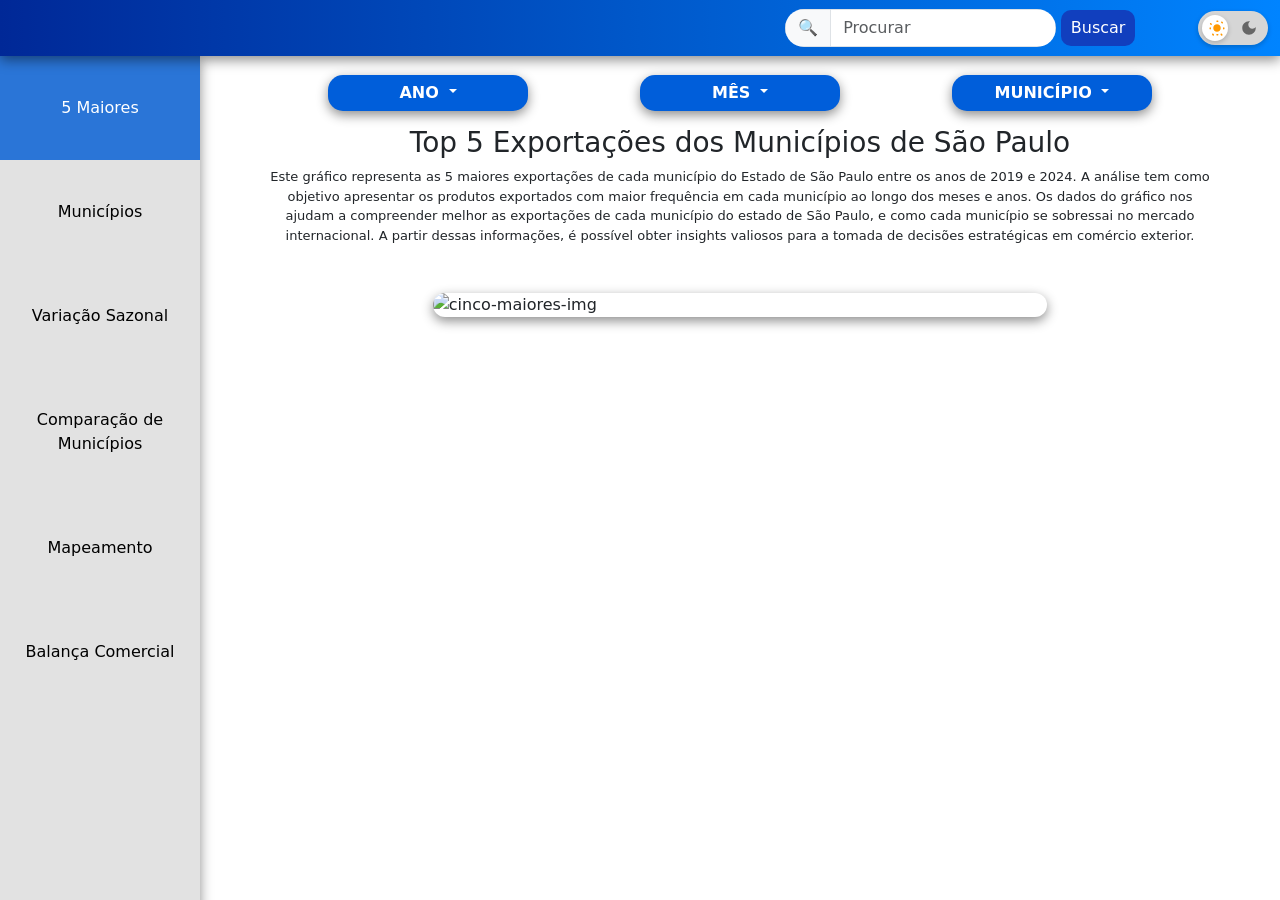
==== commit c57bb50b: "mudança no código dos arquivos" ====
--- a/index.html
+++ b/index.html
@@ -146,7 +146,7 @@
 
 
       <div class="texto-cincomaiores">
-          <h1>Top 5 Exportações dos Municípios de São Paulo</h1>
+          <h3>Top 5 Exportações dos Municípios de São Paulo</h3>
           <p>Este gráfico representa as 5 maiores exportações de cada município do Estado de São Paulo entre os anos de 2019 e 2024. A análise tem como objetivo apresentar os produtos exportados com maior frequência em cada município ao longo dos meses e anos. Os dados do gráfico nos ajudam a compreender melhor as exportações de cada município do estado de São Paulo, e como cada município se sobressai no mercado internacional. A partir dessas informações, é possível obter insights valiosos para a tomada de decisões estratégicas em comércio exterior.</p>
       </div>
 
@@ -159,4 +159,4 @@
   </main>
 
 </body>
-</html>
+</html>
